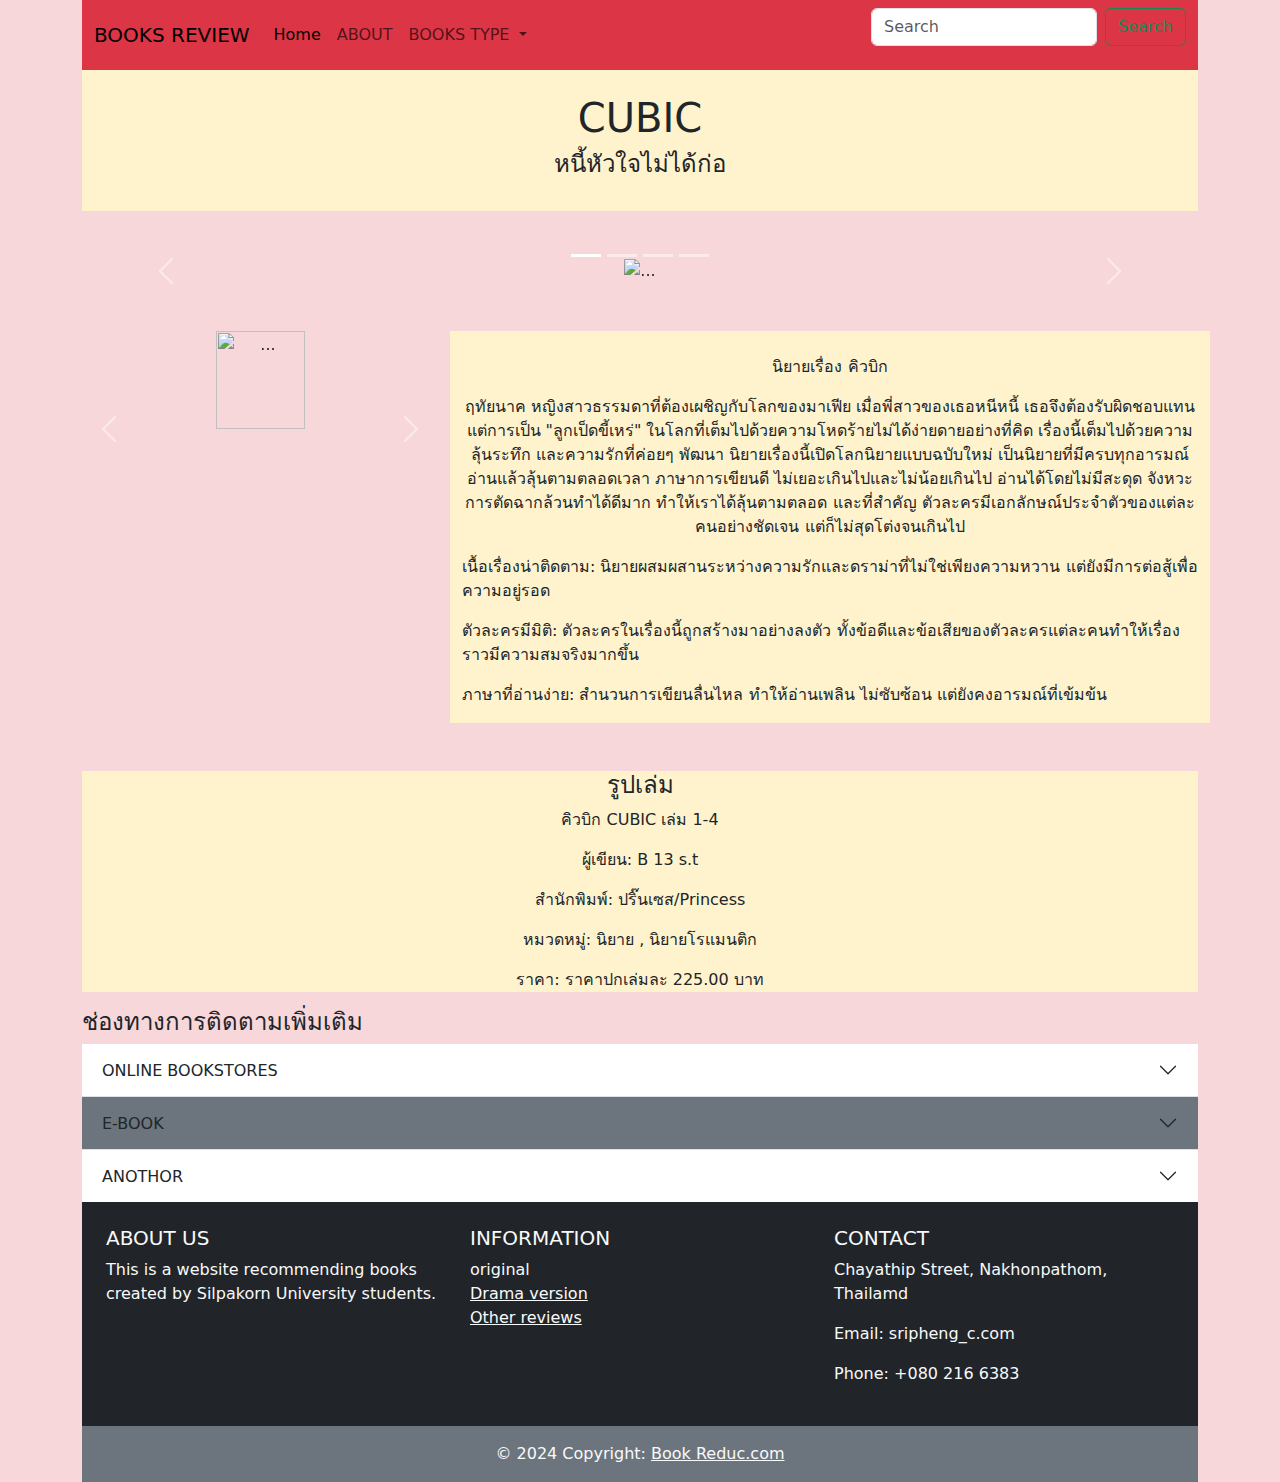
==== indek.html @ 511b7953 "level.1" ====
<doctype html>
  <html lang="en">
    <head class="sticky-top">
      <meta charset="utf-8">
      <meta name="viewport" content="width=device-width, initial-scale=1">
      <title>รีวิวนิยายคิวบิก - รีวิวหนังสือนิยายคิวบิกที่น่าสนใจ</title>
    <meta name="description" content="คิวบิก เป็นนิยายที่เขียนโดยนักเขียนคนไทยที่มีชื่อเสียง โดยเรื่องราวจะพาผู้อ่านไปพบกับการผจญภัยและอารมณ์ที่หลากหลายผ่านตัวละครที่น่าจดจำอย่าง ฤทัยนาค และ หลินหลานเซอร์ หนังสือนี้ถือเป็นหนังสือที่ไม่ควรพลาดสำหรับผู้ที่รักการอ่านนิยายแนวโรแมนติกและแฟนตาซี">
    <meta name="keywords" content="นิยายคิวบิก, ฟทัยนาค,หลินหลานเซอร์,รีวิวคิวบิก, หนังสือนิยายคิวบิก, ">
      <link rel="stylesheet" href="css/style.css">
      <link rel="preconnect" href="https://fonts.googleapis.com">
  <link rel="preconnect" href="https://fonts.gstatic.com" crossorigin>
  <link href="https://fonts.googleapis.com/css2?family=Sarabun:wght@100;600&display=swap" rel="stylesheet">
      <link href="https://cdn.jsdelivr.net/npm/bootstrap@5.3.3/dist/css/bootstrap.min.css" rel="stylesheet" integrity="sha384-QWTKZyjpPEjISv5WaRU9OFeRpok6YctnYmDr5pNlyT2bRjXh0JMhjY6hW+ALEwIH" crossorigin="anonymous">
    </head>
    <body class="bg-danger-subtle">
      <div class="container">
        <nav class="navbar navbar-expand-lg bg-danger  sticky-top">
          <div class="container-fluid">
            <a class="navbar-brand" href="#">BOOKS REVIEW</a>
            <button class="navbar-toggler" type="button" data-bs-toggle="collapse" data-bs-target="#navbarSupportedContent" aria-controls="navbarSupportedContent" aria-expanded="false" aria-label="Toggle navigation">
              <span class="navbar-toggler-icon"></span>
            </button>
            <div class="collapse navbar-collapse" id="navbarSupportedContent">
              <ul class="navbar-nav me-auto mb-2 mb-lg-0">
                <li class="nav-item">
                  <a class="nav-link active" aria-current="page" href="#">Home</a>
                </li>
                <li class="nav-item">
                  <a class="nav-link" href="#">ABOUT</a>
                </li>
                <li class="nav-item dropdown">
                  <a class="nav-link dropdown-toggle" href="#" role="button" data-bs-toggle="dropdown" aria-expanded="false">
                    BOOKS TYPE
                  </a>
                  <ul class="dropdown-menu">
                    <li><a class="dropdown-item" href="#">NOVEL</a></li>
                    <li><a class="dropdown-item" href="#">CARTOON</a></li>
                    <li><hr class="dropdown-divider"></li>
                    <li><a class="dropdown-item" href="#">FICTION</a></li>
                  </ul>
                </li>
                
              </ul>
              <form class="d-flex" role="search">
                <input class="form-control me-2" type="search" placeholder="Search" aria-label="Search">
                <button class="btn btn-outline-success" type="submit">Search</button>
              </form>
            </div>
          </div>
        </nav>
  
  
  
  
  
  
  
       <div class="text-center bg-warning-subtle zeee">
       <br>
        <h1>CUBIC</h1 >
        <h4 class="pasaa">หนี้หัวใจไม่ได้ก่อ</h4>
      <br>
      </div>
      <br>
      <div class="row zeee">
      <div class="text-center">
        <br> 
        <div class="text-center ">
  
          <div id="carouselExampleIndicators" class="carousel slide">
            <div class="carousel-indicators text-center">
              <button type="button" data-bs-target="#carouselExampleIndicators" data-bs-slide-to="0" class="active" aria-current="true" aria-label="Slide 1"></button>
              <button type="button" data-bs-target="#carouselExampleIndicators" data-bs-slide-to="1" aria-label="Slide 2"></button>
              <button type="button" data-bs-target="#carouselExampleIndicators" data-bs-slide-to="2" aria-label="Slide 3"></button>
              <button type="button" data-bs-target="#carouselExampleIndicators" data-bs-slide-to="3" aria-label="Slide 4"></button>
            </div>
            <div class="carousel-inner text-center" >
              <div class="text-center">
              <div class="carousel-item active">
                <img src="images/เล่มหนึ่ง.gif" class="w-100px" alt="...">
              </div>
              <div class="carousel-item">
                <img src="images/เล่มสอง.gif" class="w-100px" alt="...">
              </div>
              <div class="carousel-item">
                <img src="images/เล่มสาม.gif" class="w-100px" alt="...">
              </div>
              <div class="carousel-item">
                <img src="images/เล่มสี่.gif" class="w-100px" alt="...">
              </div>
            </div>
            </div>
            <button class="carousel-control-prev" type="button" data-bs-target="#carouselExampleIndicators" data-bs-slide="prev">
              <span class="carousel-control-prev-icon" aria-hidden="true"></span>
              <span class="visually-hidden">Previous</span>
            </button>
            <button class="carousel-control-next" type="button" data-bs-target="#carouselExampleIndicators" data-bs-slide="next">
              <span class="carousel-control-next-icon" aria-hidden="true"></span>
              <span class="visually-hidden">Next</span>
            </button>
          </div>
  
  
  
  
        </div>
        <div class="row  my-5">
          <div class="col-md-4 text-center">
            <div id="carouselExample" class="carousel slide">
              <div class="carousel-inner">
                <div class="carousel-item active">
                  <img src="images/กอดกัน.jpg" class="w-50" alt="...">
                </div>
                <div class="carousel-item">
                  <img src="images/ยืนถือปืนเต็มตัว.jpg" class="w-50" alt="...">
                </div>
                <div class="carousel-item">
                  <img src="images/ยืนถือปืนครึ่วตัว.jpg" class="w-50" alt="...">
                </div>
                <div class="carousel-item">
                  <img src="images/ชุดนักเรียน.jfif" class="w-50" alt="...">
                </div>
              </div>
              <button class="carousel-control-prev" type="button" data-bs-target="#carouselExample" data-bs-slide="prev">
                <span class="carousel-control-prev-icon" aria-hidden="true"></span>
                <span class="visually-hidden">Previous</span>
              </button>
              <button class="carousel-control-next" type="button" data-bs-target="#carouselExample" data-bs-slide="next">
                <span class="carousel-control-next-icon" aria-hidden="true"></span>
                <span class="visually-hidden">Next</span>
              </button>
            </div>
  
  
  
  
          </div>
          <div class="col-md-8  bg-warning-subtle">
            <br>
            <p class="pasaa text-center">นิยายเรื่อง คิวบิก</p>
            <p class="pasaa text-center">ฤทัยนาค หญิงสาวธรรมดาที่ต้องเผชิญกับโลกของมาเฟีย เมื่อพี่สาวของเธอหนีหนี้ เธอจึงต้องรับผิดชอบแทน แต่การเป็น "ลูกเป็ดขี้เหร่" ในโลกที่เต็มไปด้วยความโหดร้ายไม่ได้ง่ายดายอย่างที่คิด เรื่องนี้เต็มไปด้วยความลุ้นระทึก และความรักที่ค่อยๆ พัฒนา
              นิยายเรื่องนี้เปิดโลกนิยายแบบฉบับใหม่ เป็นนิยายที่มีครบทุกอารมณ์ อ่านแล้วลุ้นตามตลอดเวลา ภาษาการเขียนดี ไม่เยอะเกินไปและไม่น้อยเกินไป อ่านได้โดยไม่มีสะดุด จังหวะ การตัดฉากล้วนทำได้ดีมาก ทำให้เราได้ลุ้นตามตลอด และที่สำคัญ ตัวละครมีเอกลักษณ์ประจำตัวของแต่ละคนอย่างชัดเจน แต่ก็ไม่สุดโต่งจนเกินไป
            </p>
            <div align ="left">
            <p class="pasaa text-left">เนื้อเรื่องน่าติดตาม: นิยายผสมผสานระหว่างความรักและดราม่าที่ไม่ใช่เพียงความหวาน แต่ยังมีการต่อสู้เพื่อความอยู่รอด
          </p>
            </div>
            <div align ="left">
            <p class="pasaa text- left">ตัวละครมีมิติ: ตัวละครในเรื่องนี้ถูกสร้างมาอย่างลงตัว ทั้งข้อดีและข้อเสียของตัวละครแต่ละคนทำให้เรื่องราวมีความสมจริงมากขึ้น</p>
            </div>
            <div align ="left">  
            <p class="pasaa text-left">ภาษาที่อ่านง่าย: สำนวนการเขียนลื่นไหล ทำให้อ่านเพลิน ไม่ซับซ้อน แต่ยังคงอารมณ์ที่เข้มข้น</p>
            </div>
          </div>
         
       </div>
       <div class="container bg-warning-subtle">
       <h4 class="pasaa">รูปเล่ม</h4>
       <p class="pasaa">คิวบิก CUBIC เล่ม 1-4
       </p>
       <p class="pasaa"><p class="pasaa">ผู้เขียน: B 13 s.t
      </p>
      <p class="pasaa"><p class="pasaa">สำนักพิมพ์: ปริ๊นเซส/Princess
      </p>
      <p class="pasaa"><p class="pasaa">หมวดหมู่: นิยาย , นิยายโรแมนติก
      </p>
      <p class="pasaa"><p class="pasaa">ราคา: ราคาปกเล่มละ 225.00 บาท
      </p>
       </div>
      </div>
       <div class="bg-FULLand">
        <h4 class="pasaa">ช่องทางการติดตามเพิ่มเติม</h4>
        <div class="accordion accordion-flush" id="accordionFlushExample">
          <div class="accordion-item">
            <h2 class="accordion-header">
              <button class=" pasaa accordion-button collapsed" type="button" data-bs-toggle="collapse" data-bs-target="#flush-collapseOne" aria-expanded="false" aria-controls="flush-collapseOne">
                ONLINE BOOKSTORES
              </button>
            </h2>
            <div id="flush-collapseOne" class="accordion-collapse collapse" data-bs-parent="#accordionFlushExample">
              <div class=" pasaa accordion-body">สามารถสั่งซื้อหรือสั่งจองหนังสือนิยายเรื่องนี้ได้ที่
                <a href="https://www.naiin.com/product/detail/111674" >นายอินทร์</a><code></code>
                ,<a href="https://satapornbooks.com/product_inside/BOXSET-Cubic-%E0%B8%84%E0%B8%B4%E0%B8%A7%E0%B8%9A%E0%B8%B4%E0%B8%81-3040" >สถาพรบุ๊คส์</a><code></code>
                ,<a href="https://www.welovebook.com/B%2013%20S.t.html">welovebook</a><code></code>
                ..และช่องทางอื่นๆอีกมากมาย
              </div>
            </div>
          </div>
          <div class="accordion-item">
            <h2 class="accordion-header">
              <button class=" pasaa accordion-button collapsed bg-secondary" type="button" data-bs-toggle="collapse" data-bs-target="#flush-collapseTwo" aria-expanded="false" aria-controls="flush-collapseTwo">
                E-BOOK
              </button>
            </h2>
            <div id="flush-collapseTwo" class="accordion-collapse collapse" data-bs-parent="#accordionFlushExample">
              <div class=" pasaa accordion-body">สำหรับช่องทางการสั่งซื้อรูปแบบหนังสืออิเล็กทรอนิกส์สามารถสั่งซื้อได้ที่..<a href="https://www.mebmarket.com/index.php?action=series_detail&series_id=327&page_no=1" target="_blank" >meb</a><code></code></div>
            </div>
          </div>
          <div class="accordion-item">
            <h2 class="accordion-header">
              <button class=" pasaa accordion-button collapsed" type="button" data-bs-toggle="collapse" data-bs-target="#flush-collapseThree" aria-expanded="false" aria-controls="flush-collapseThree">
                ANOTHOR
              </button>
            </h2>
            <div id="flush-collapseThree" class="accordion-collapse collapse" data-bs-parent="#accordionFlushExample">
              <div class=" pasaa accordion-body">หนังสือนิยายเรื่องนี้ได้รับความนิยมเป็นอย่างมากจนได้มีการนำไปสร้างเป็นละครโทรทัศน์ เรื่อง คิวบิก และได้รับความนิยมอย่างสูงสุดสามารถรับชมได้ที่..<a href="https://ch3plus.com/drama/701" target="_blank">CH3 PLUS</a><code></code></div>
               
            </div>
            <div class="pasaa">
              <footer class="bg-dark text-light text-center text-lg-start">
                <!-- Container for the footer content -->
                <div class="container p-4">
                  <!-- Grid row -->
                  <div class="row">
                    <!-- Column 1: About section -->
                    <div class="col-lg-4 col-md-6 mb-4 mb-md-0">
                      <h5 class="text-uppercase">About Us</h5>
                      <p>
                        This is a website recommending books created by Silpakorn University students.
                      </p>
                    </div>
                    
                    <!-- Column 2: Links section -->
                    <div class="col-lg-4 col-md-6 mb-4 mb-md-0">
                      <h5 class="text-uppercase">information</h5>
                      <ul class="list-unstyled mb-0">
                        <li>
                          <a href="https://writer.dek-d.com/satancrow/writer/view.php?id" class="text-light"></a>original
                        </li>
                        <li>
                          <a href="https://ch3plus.com/drama/701" class="text-light">Drama version</a>
                        </li>
                        <li>
                          <a href="https://pantip.com/topic/31269178" class="text-light">Other reviews</a>
                        </li>
                    
                      </ul>
                    </div>
                    
                    <!-- Column 3: Contact information -->
                    <div class="col-lg-4 col-md-12 mb-4 mb-md-0">
                      <h5 class="text-uppercase">Contact</h5>
                      <ul class="list-unstyled">
                        <li>
                          <p class="text-light">Chayathip Street, Nakhonpathom, Thailamd</p>
                        </li>
                        <li>
                          <p class="text-light">Email: sripheng_c.com</p>
                        </li>
                        <li>
                          <p class="text-light">Phone: +080 216 6383</p>
                        </li>
                      </ul>
                    </div>
                  </div>
                  <!-- Grid row -->
                </div>
                <!-- Copyright section -->
                <div class="text-center p-3 bg-secondary">
                  © 2024 Copyright: 
                  <a class="text-light" href="#">Book Reduc.com</a>
                </div>
              </footer>
            </div>
          </div>
        </div>
  
       </div>
      </div>
    </div>
      
      
      
      
      
      
      
      
      
      
      
      
      
      
      
      
      
      
      <script src="https://cdn.jsdelivr.net/npm/bootstrap@5.3.3/dist/js/bootstrap.bundle.min.js" integrity="sha384-YvpcrYf0tY3lHB60NNkmXc5s9fDVZLESaAA55NDzOxhy9GkcIdslK1eN7N6jIeHz" crossorigin="anonymous"></script>
    </body>
  </html>
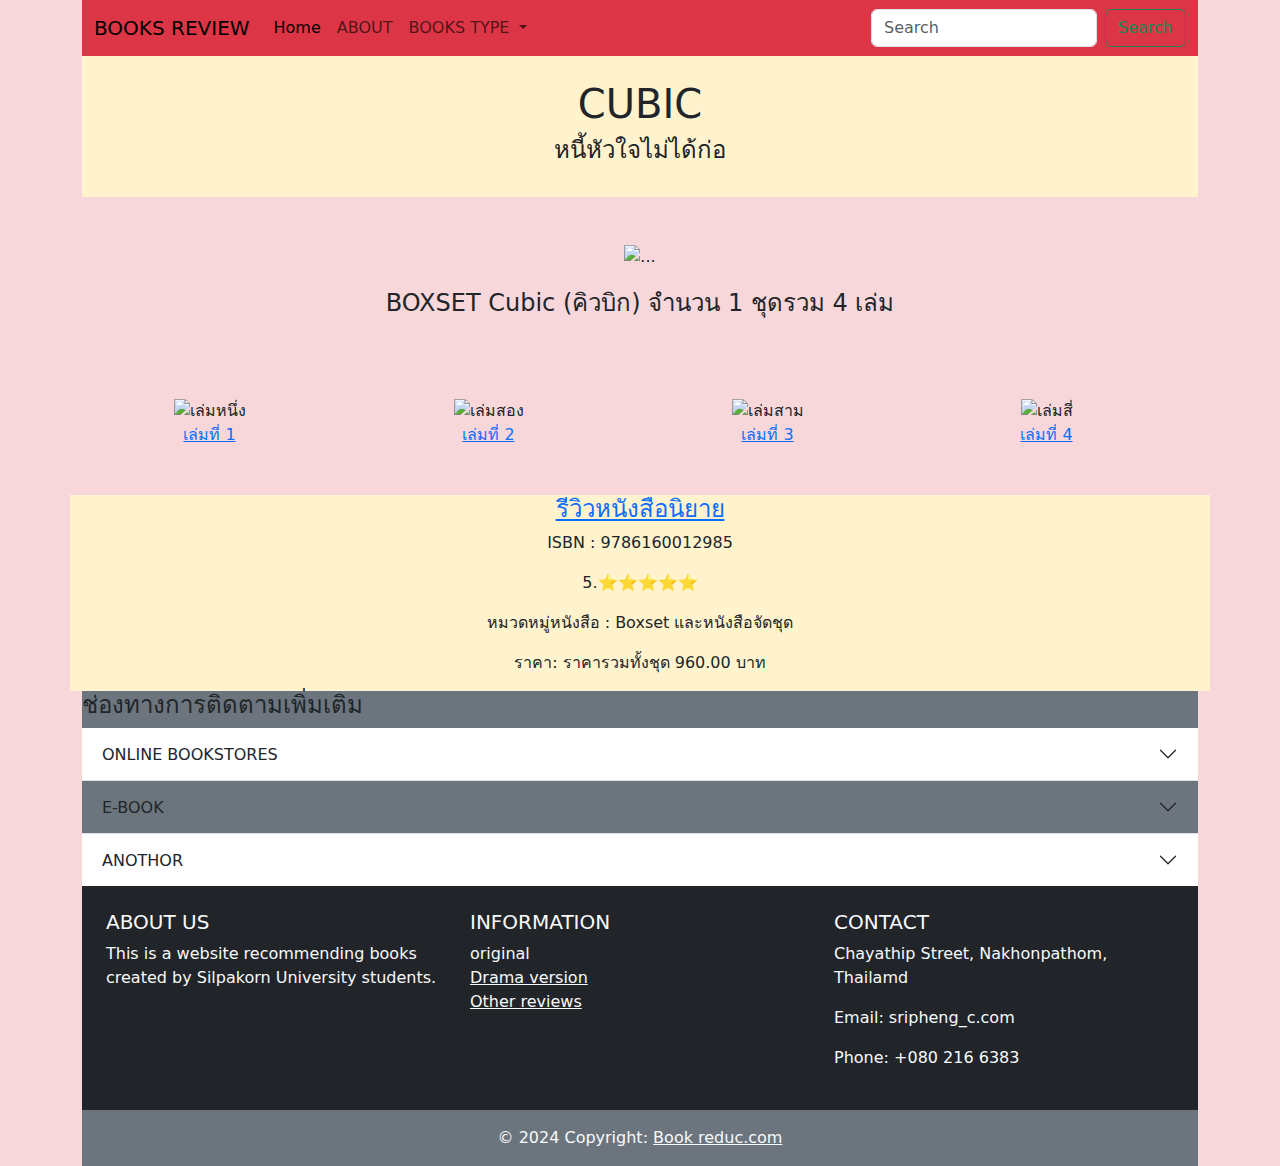
==== commit 243570ba: "level.9" ====
--- a/indek.html
+++ b/indek.html
@@ -1,305 +1,287 @@
-<doctype html>
-  <html lang="en">
-    <head class="sticky-top">
-      <meta charset="utf-8">
-      <meta name="viewport" content="width=device-width, initial-scale=1">
-      <title>รีวิวนิยายคิวบิก - รีวิวหนังสือนิยายคิวบิกที่น่าสนใจ</title>
+<!doctype html>
+<html lang="en">
+  <head class="sticky-top">
+    <meta charset="utf-8">
+    <meta name="viewport" content="width=device-width, initial-scale=1">
+    <title>รีวิวนิยายคิวบิก - รีวิวหนังสือนิยายคิวบิกที่น่าสนใจ</title>
     <meta name="description" content="คิวบิก เป็นนิยายที่เขียนโดยนักเขียนคนไทยที่มีชื่อเสียง โดยเรื่องราวจะพาผู้อ่านไปพบกับการผจญภัยและอารมณ์ที่หลากหลายผ่านตัวละครที่น่าจดจำอย่าง ฤทัยนาค และ หลินหลานเซอร์ หนังสือนี้ถือเป็นหนังสือที่ไม่ควรพลาดสำหรับผู้ที่รักการอ่านนิยายแนวโรแมนติกและแฟนตาซี">
     <meta name="keywords" content="นิยายคิวบิก, ฟทัยนาค,หลินหลานเซอร์,รีวิวคิวบิก, หนังสือนิยายคิวบิก, ">
-      <link rel="stylesheet" href="css/style.css">
-      <link rel="preconnect" href="https://fonts.googleapis.com">
-  <link rel="preconnect" href="https://fonts.gstatic.com" crossorigin>
-  <link href="https://fonts.googleapis.com/css2?family=Sarabun:wght@100;600&display=swap" rel="stylesheet">
-      <link href="https://cdn.jsdelivr.net/npm/bootstrap@5.3.3/dist/css/bootstrap.min.css" rel="stylesheet" integrity="sha384-QWTKZyjpPEjISv5WaRU9OFeRpok6YctnYmDr5pNlyT2bRjXh0JMhjY6hW+ALEwIH" crossorigin="anonymous">
-    </head>
-    <body class="bg-danger-subtle">
-      <div class="container">
-        <nav class="navbar navbar-expand-lg bg-danger  sticky-top">
-          <div class="container-fluid">
-            <a class="navbar-brand" href="#">BOOKS REVIEW</a>
-            <button class="navbar-toggler" type="button" data-bs-toggle="collapse" data-bs-target="#navbarSupportedContent" aria-controls="navbarSupportedContent" aria-expanded="false" aria-label="Toggle navigation">
-              <span class="navbar-toggler-icon"></span>
+
+
+
+    <link rel="stylesheet" href="css/style.css">
+    <link rel="preconnect" href="https://fonts.googleapis.com">
+<link rel="preconnect" href="https://fonts.gstatic.com" crossorigin>
+<link href="https://fonts.googleapis.com/css2?family=Sarabun:wght@100;600&display=swap" rel="stylesheet">
+    <link href="https://cdn.jsdelivr.net/npm/bootstrap@5.3.3/dist/css/bootstrap.min.css" rel="stylesheet" integrity="sha384-QWTKZyjpPEjISv5WaRU9OFeRpok6YctnYmDr5pNlyT2bRjXh0JMhjY6hW+ALEwIH" crossorigin="anonymous">
+  </head>
+  <body class="bg-danger-subtle">
+    <div class="container">
+      <nav class="navbar navbar-expand-lg bg-danger  sticky-top">
+        <div class="container-fluid">
+          <a class="navbar-brand" href="#">BOOKS REVIEW</a>
+          <button class="navbar-toggler" type="button" data-bs-toggle="collapse" data-bs-target="#navbarSupportedContent" aria-controls="navbarSupportedContent" aria-expanded="false" aria-label="Toggle navigation">
+            <span class="navbar-toggler-icon"></span>
+          </button>
+          <div class="collapse navbar-collapse" id="navbarSupportedContent">
+            <ul class="navbar-nav me-auto mb-2 mb-lg-0">
+              <li class="nav-item">
+                <a class="nav-link active" aria-current="page" href="#">Home</a>
+              </li>
+              <li class="nav-item">
+                <a class="nav-link" href="#">ABOUT</a>
+              </li>
+              <li class="nav-item dropdown">
+                <a class="nav-link dropdown-toggle" href="#" role="button" data-bs-toggle="dropdown" aria-expanded="false">
+                  BOOKS TYPE
+                </a>
+                <ul class="dropdown-menu">
+                  <li><a class="dropdown-item" href="#">NOVEL</a></li>
+                  <li><a class="dropdown-item" href="#">CARTOON</a></li>
+                  <li><hr class="dropdown-divider"></li>
+                  <li><a class="dropdown-item" href="#">FICTION</a></li>
+                </ul>
+              </li>
+              
+            </ul>
+            <form class="d-flex" role="search">
+              <input class="form-control me-2" type="search" placeholder="Search" aria-label="Search">
+              <button class="btn btn-outline-success" type="submit">Search</button>
+            </form>
+          </div>
+        </div>
+      </nav>
+
+
+
+
+
+
+
+     <div class="text-center bg-warning-subtle zeee">
+     <br>
+      <h1>CUBIC</h1 >
+      <h4 class="pasaa">หนี้หัวใจไม่ได้ก่อ</h4>
+    <br>
+    </div>
+    <br>
+    <div class="row zeee">
+    <div class="text-center">
+      <br> 
+      
+
+      
+            <div class="text-center">
+           
+              <img src="images/ปกรวมเดี่ยว.jfif" class="w-100px" alt="...">
+           
+        
+           
+          </div>
+          
+          
+        
+
+
+
+
+      </div>
+      
+      <h4 class="pasaa text-center" style="margin-top:20px;">BOXSET Cubic (คิวบิก) จำนวน 1 ชุดรวม 4 เล่ม</h4> 
+      <div class="row g-4 my-5"> <!-- เพิ่ม g-4 สำหรับ gutter -->
+<br>
+        <div class="col-md-3 text-center">
+          <img src="images/เล่มหนึ่ง.gif" class="img-fluid" alt="เล่มหนึ่ง">
+          <figcaption class="pasaa"><a href="indax.html">เล่มที่ 1</a></figcaption>
+        </figure>
+        </div>
+        <div class="col-md-3 text-center">
+          <img src="images/เล่มสอง.gif" class="img-fluid" alt="เล่มสอง">
+          <figcaption class="pasaa"><a href="indax.html">เล่มที่ 2</a></figcaption>
+        </figure>
+        </div>   
+        <div class="col-md-3 text-center">
+          <img src="images/เล่มสาม.gif" class="img-fluid" alt="เล่มสาม">
+          <figcaption class="pasaa"><a href="indax.html">เล่มที่ 3</a></figcaption>
+        </figure>
+        </div>
+        <div class="col-md-3 text-center">
+          <img src="images/เล่มสี่.gif" class="img-fluid" alt="เล่มสี่">
+          <figcaption class="pasaa"><a href="indax.html">เล่มที่ 4</a></figcaption>
+        </figure>
+        </div>
+      </div>
+      
+     <div class="container bg-warning-subtle text-center">
+     <h4 class="pasaa"><a href="indax.html">รีวิวหนังสือนิยาย</a></h4>
+     <p class="pasaa">ISBN : 9786160012985
+     </p>
+     <p class="pasaa"><p class="pasaa">
+    </p>
+    <p class="pasaa"><p class="pasaa">5.⭐⭐⭐⭐⭐
+    </p>
+    <p class="pasaa"><p class="pasaa">หมวดหมู่หนังสือ : Boxset และหนังสือจัดชุด
+    </p>
+    <p class="pasaa"><p class="pasaa">ราคา: ราคารวมทั้งชุด 960.00 บาท
+    </p>
+     </div>
+    </div>
+    <div class="bg-secondary" style="width: 100%; " >
+      <h4 class="pasaa">ช่องทางการติดตามเพิ่มเติม</h4>
+      <div class="accordion accordion-flush" id="accordionFlushExample">
+        <div class="accordion-item">
+          <h2 class="accordion-header">
+            <button class=" pasaa accordion-button collapsed" type="button" data-bs-toggle="collapse" data-bs-target="#flush-collapseOne" aria-expanded="false" aria-controls="flush-collapseOne">
+              ONLINE BOOKSTORES
             </button>
-            <div class="collapse navbar-collapse" id="navbarSupportedContent">
-              <ul class="navbar-nav me-auto mb-2 mb-lg-0">
-                <li class="nav-item">
-                  <a class="nav-link active" aria-current="page" href="#">Home</a>
-                </li>
-                <li class="nav-item">
-                  <a class="nav-link" href="#">ABOUT</a>
-                </li>
-                <li class="nav-item dropdown">
-                  <a class="nav-link dropdown-toggle" href="#" role="button" data-bs-toggle="dropdown" aria-expanded="false">
-                    BOOKS TYPE
-                  </a>
-                  <ul class="dropdown-menu">
-                    <li><a class="dropdown-item" href="#">NOVEL</a></li>
-                    <li><a class="dropdown-item" href="#">CARTOON</a></li>
-                    <li><hr class="dropdown-divider"></li>
-                    <li><a class="dropdown-item" href="#">FICTION</a></li>
+          </h2>
+          <div id="flush-collapseOne" class="accordion-collapse collapse" data-bs-parent="#accordionFlushExample">
+            <div class=" pasaa accordion-body">สามารถสั่งซื้อหรือสั่งจองหนังสือนิยายเรื่องนี้ได้ที่
+              <a href="https://www.naiin.com/product/detail/111674" >นายอินทร์</a><code></code>
+              ,<a href="https://satapornbooks.com/product_inside/BOXSET-Cubic-%E0%B8%84%E0%B8%B4%E0%B8%A7%E0%B8%9A%E0%B8%B4%E0%B8%81-3040" >สถาพรบุ๊คส์</a><code></code>
+              ,<a href="https://www.welovebook.com/B%2013%20S.t.html">welovebook</a><code></code>
+              ..และช่องทางอื่นๆอีกมากมาย
+            </div>
+          </div>
+        </div>
+        <div class="accordion-item">
+          <h2 class="accordion-header">
+            <button class=" pasaa accordion-button collapsed bg-secondary" type="button" data-bs-toggle="collapse" data-bs-target="#flush-collapseTwo" aria-expanded="false" aria-controls="flush-collapseTwo">
+              E-BOOK
+            </button>
+          </h2>
+          <div id="flush-collapseTwo" class="accordion-collapse collapse" data-bs-parent="#accordionFlushExample">
+            <div class=" pasaa accordion-body">สำหรับช่องทางการสั่งซื้อรูปแบบหนังสืออิเล็กทรอนิกส์สามารถสั่งซื้อได้ที่..<a href="https://www.mebmarket.com/index.php?action=series_detail&series_id=327&page_no=1" target="_blank" >meb</a><code></code></div>
+          </div>
+        </div>
+        <div class="accordion-item">
+          <h2 class="accordion-header">
+            <button class=" pasaa accordion-button collapsed" type="button" data-bs-toggle="collapse" data-bs-target="#flush-collapseThree" aria-expanded="false" aria-controls="flush-collapseThree">
+              ANOTHOR
+            </button>
+          </h2>
+          <div id="flush-collapseThree" class="accordion-collapse collapse" data-bs-parent="#accordionFlushExample">
+            <div class=" pasaa accordion-body">หนังสือนิยายเรื่องนี้ได้รับความนิยมเป็นอย่างมากจนได้มีการนำไปสร้างเป็นละครโทรทัศน์ เรื่อง คิวบิก และได้รับความนิยมอย่างสูงสุดสามารถรับชมได้ที่..<a href="https://ch3plus.com/drama/701" target="_blank">CH3 PLUS</a><code></code></div>
+             
+          </div>
+          <div class="pasaa">
+          <footer class="bg-dark text-light text-center text-lg-start">
+            <!-- Container for the footer content -->
+            <div class="container p-4">
+              <!-- Grid row -->
+              <div class="row">
+                <!-- Column 1: About section -->
+                <div class="col-lg-4 col-md-6 mb-4 mb-md-0">
+                  <h5 class="text-uppercase">About Us</h5>
+                  <p>
+                    This is a website recommending books created by Silpakorn University students.
+                  </p>
+                </div>
+                
+                <!-- Column 2: Links section -->
+                <div class="col-lg-4 col-md-6 mb-4 mb-md-0">
+                  <h5 class="text-uppercase">information</h5>
+                  <ul class="list-unstyled mb-0">
+                    <li>
+                      <a href="https://writer.dek-d.com/satancrow/writer/view.php?id" class="text-light"></a>original
+                    </li>
+                    <li>
+                      <a href="https://ch3plus.com/drama/701" class="text-light">Drama version</a>
+                    </li>
+                    <li>
+                      <a href="https://pantip.com/topic/31269178" class="text-light">Other reviews</a>
+                    </li>
+                
                   </ul>
-                </li>
+                </div>
                 
-              </ul>
-              <form class="d-flex" role="search">
-                <input class="form-control me-2" type="search" placeholder="Search" aria-label="Search">
-                <button class="btn btn-outline-success" type="submit">Search</button>
-              </form>
-            </div>
-          </div>
-        </nav>
-  
-  
-  
-  
-  
-  
-  
-       <div class="text-center bg-warning-subtle zeee">
-       <br>
-        <h1>CUBIC</h1 >
-        <h4 class="pasaa">หนี้หัวใจไม่ได้ก่อ</h4>
-      <br>
-      </div>
-      <br>
-      <div class="row zeee">
-      <div class="text-center">
-        <br> 
-        <div class="text-center ">
-  
-          <div id="carouselExampleIndicators" class="carousel slide">
-            <div class="carousel-indicators text-center">
-              <button type="button" data-bs-target="#carouselExampleIndicators" data-bs-slide-to="0" class="active" aria-current="true" aria-label="Slide 1"></button>
-              <button type="button" data-bs-target="#carouselExampleIndicators" data-bs-slide-to="1" aria-label="Slide 2"></button>
-              <button type="button" data-bs-target="#carouselExampleIndicators" data-bs-slide-to="2" aria-label="Slide 3"></button>
-              <button type="button" data-bs-target="#carouselExampleIndicators" data-bs-slide-to="3" aria-label="Slide 4"></button>
-            </div>
-            <div class="carousel-inner text-center" >
-              <div class="text-center">
-              <div class="carousel-item active">
-                <img src="images/เล่มหนึ่ง.gif" class="w-100px" alt="...">
-              </div>
-              <div class="carousel-item">
-                <img src="images/เล่มสอง.gif" class="w-100px" alt="...">
-              </div>
-              <div class="carousel-item">
-                <img src="images/เล่มสาม.gif" class="w-100px" alt="...">
-              </div>
-              <div class="carousel-item">
-                <img src="images/เล่มสี่.gif" class="w-100px" alt="...">
-              </div>
-            </div>
-            </div>
-            <button class="carousel-control-prev" type="button" data-bs-target="#carouselExampleIndicators" data-bs-slide="prev">
-              <span class="carousel-control-prev-icon" aria-hidden="true"></span>
-              <span class="visually-hidden">Previous</span>
-            </button>
-            <button class="carousel-control-next" type="button" data-bs-target="#carouselExampleIndicators" data-bs-slide="next">
-              <span class="carousel-control-next-icon" aria-hidden="true"></span>
-              <span class="visually-hidden">Next</span>
-            </button>
-          </div>
-  
-  
-  
-  
-        </div>
-        <div class="row  my-5">
-          <div class="col-md-4 text-center">
-            <div id="carouselExample" class="carousel slide">
-              <div class="carousel-inner">
-                <div class="carousel-item active">
-                  <img src="images/กอดกัน.jpg" class="w-50" alt="...">
-                </div>
-                <div class="carousel-item">
-                  <img src="images/ยืนถือปืนเต็มตัว.jpg" class="w-50" alt="...">
-                </div>
-                <div class="carousel-item">
-                  <img src="images/ยืนถือปืนครึ่วตัว.jpg" class="w-50" alt="...">
-                </div>
-                <div class="carousel-item">
-                  <img src="images/ชุดนักเรียน.jfif" class="w-50" alt="...">
+                <!-- Column 3: Contact information -->
+                <div class="col-lg-4 col-md-12 mb-4 mb-md-0">
+                  <h5 class="text-uppercase">Contact</h5>
+                  <ul class="list-unstyled">
+                    <li>
+                      <p class="text-light">Chayathip Street, Nakhonpathom, Thailamd</p>
+                    </li>
+                    <li>
+                      <p class="text-light">Email: sripheng_c.com</p>
+                    </li>
+                    <li>
+                      <p class="text-light">Phone: +080 216 6383</p>
+                    </li>
+                  </ul>
                 </div>
               </div>
-              <button class="carousel-control-prev" type="button" data-bs-target="#carouselExample" data-bs-slide="prev">
-                <span class="carousel-control-prev-icon" aria-hidden="true"></span>
-                <span class="visually-hidden">Previous</span>
-              </button>
-              <button class="carousel-control-next" type="button" data-bs-target="#carouselExample" data-bs-slide="next">
-                <span class="carousel-control-next-icon" aria-hidden="true"></span>
-                <span class="visually-hidden">Next</span>
-              </button>
+              <!-- Grid row -->
             </div>
-  
-  
-  
-  
-          </div>
-          <div class="col-md-8  bg-warning-subtle">
-            <br>
-            <p class="pasaa text-center">นิยายเรื่อง คิวบิก</p>
-            <p class="pasaa text-center">ฤทัยนาค หญิงสาวธรรมดาที่ต้องเผชิญกับโลกของมาเฟีย เมื่อพี่สาวของเธอหนีหนี้ เธอจึงต้องรับผิดชอบแทน แต่การเป็น "ลูกเป็ดขี้เหร่" ในโลกที่เต็มไปด้วยความโหดร้ายไม่ได้ง่ายดายอย่างที่คิด เรื่องนี้เต็มไปด้วยความลุ้นระทึก และความรักที่ค่อยๆ พัฒนา
-              นิยายเรื่องนี้เปิดโลกนิยายแบบฉบับใหม่ เป็นนิยายที่มีครบทุกอารมณ์ อ่านแล้วลุ้นตามตลอดเวลา ภาษาการเขียนดี ไม่เยอะเกินไปและไม่น้อยเกินไป อ่านได้โดยไม่มีสะดุด จังหวะ การตัดฉากล้วนทำได้ดีมาก ทำให้เราได้ลุ้นตามตลอด และที่สำคัญ ตัวละครมีเอกลักษณ์ประจำตัวของแต่ละคนอย่างชัดเจน แต่ก็ไม่สุดโต่งจนเกินไป
-            </p>
-            <div align ="left">
-            <p class="pasaa text-left">เนื้อเรื่องน่าติดตาม: นิยายผสมผสานระหว่างความรักและดราม่าที่ไม่ใช่เพียงความหวาน แต่ยังมีการต่อสู้เพื่อความอยู่รอด
-          </p>
+            <!-- Copyright section -->
+            <div class="text-center p-3 bg-secondary">
+              © 2024 Copyright: 
+              <a class="text-light" href="#">Book reduc.com</a>
             </div>
-            <div align ="left">
-            <p class="pasaa text- left">ตัวละครมีมิติ: ตัวละครในเรื่องนี้ถูกสร้างมาอย่างลงตัว ทั้งข้อดีและข้อเสียของตัวละครแต่ละคนทำให้เรื่องราวมีความสมจริงมากขึ้น</p>
-            </div>
-            <div align ="left">  
-            <p class="pasaa text-left">ภาษาที่อ่านง่าย: สำนวนการเขียนลื่นไหล ทำให้อ่านเพลิน ไม่ซับซ้อน แต่ยังคงอารมณ์ที่เข้มข้น</p>
-            </div>
-          </div>
-         
-       </div>
-       <div class="container bg-warning-subtle">
-       <h4 class="pasaa">รูปเล่ม</h4>
-       <p class="pasaa">คิวบิก CUBIC เล่ม 1-4
-       </p>
-       <p class="pasaa"><p class="pasaa">ผู้เขียน: B 13 s.t
-      </p>
-      <p class="pasaa"><p class="pasaa">สำนักพิมพ์: ปริ๊นเซส/Princess
-      </p>
-      <p class="pasaa"><p class="pasaa">หมวดหมู่: นิยาย , นิยายโรแมนติก
-      </p>
-      <p class="pasaa"><p class="pasaa">ราคา: ราคาปกเล่มละ 225.00 บาท
-      </p>
-       </div>
+          </footer>
+        </div>
+
+
+
+
+
+        </div>
       </div>
-       <div class="bg-FULLand">
-        <h4 class="pasaa">ช่องทางการติดตามเพิ่มเติม</h4>
-        <div class="accordion accordion-flush" id="accordionFlushExample">
-          <div class="accordion-item">
-            <h2 class="accordion-header">
-              <button class=" pasaa accordion-button collapsed" type="button" data-bs-toggle="collapse" data-bs-target="#flush-collapseOne" aria-expanded="false" aria-controls="flush-collapseOne">
-                ONLINE BOOKSTORES
-              </button>
-            </h2>
-            <div id="flush-collapseOne" class="accordion-collapse collapse" data-bs-parent="#accordionFlushExample">
-              <div class=" pasaa accordion-body">สามารถสั่งซื้อหรือสั่งจองหนังสือนิยายเรื่องนี้ได้ที่
-                <a href="https://www.naiin.com/product/detail/111674" >นายอินทร์</a><code></code>
-                ,<a href="https://satapornbooks.com/product_inside/BOXSET-Cubic-%E0%B8%84%E0%B8%B4%E0%B8%A7%E0%B8%9A%E0%B8%B4%E0%B8%81-3040" >สถาพรบุ๊คส์</a><code></code>
-                ,<a href="https://www.welovebook.com/B%2013%20S.t.html">welovebook</a><code></code>
-                ..และช่องทางอื่นๆอีกมากมาย
-              </div>
-            </div>
-          </div>
-          <div class="accordion-item">
-            <h2 class="accordion-header">
-              <button class=" pasaa accordion-button collapsed bg-secondary" type="button" data-bs-toggle="collapse" data-bs-target="#flush-collapseTwo" aria-expanded="false" aria-controls="flush-collapseTwo">
-                E-BOOK
-              </button>
-            </h2>
-            <div id="flush-collapseTwo" class="accordion-collapse collapse" data-bs-parent="#accordionFlushExample">
-              <div class=" pasaa accordion-body">สำหรับช่องทางการสั่งซื้อรูปแบบหนังสืออิเล็กทรอนิกส์สามารถสั่งซื้อได้ที่..<a href="https://www.mebmarket.com/index.php?action=series_detail&series_id=327&page_no=1" target="_blank" >meb</a><code></code></div>
-            </div>
-          </div>
-          <div class="accordion-item">
-            <h2 class="accordion-header">
-              <button class=" pasaa accordion-button collapsed" type="button" data-bs-toggle="collapse" data-bs-target="#flush-collapseThree" aria-expanded="false" aria-controls="flush-collapseThree">
-                ANOTHOR
-              </button>
-            </h2>
-            <div id="flush-collapseThree" class="accordion-collapse collapse" data-bs-parent="#accordionFlushExample">
-              <div class=" pasaa accordion-body">หนังสือนิยายเรื่องนี้ได้รับความนิยมเป็นอย่างมากจนได้มีการนำไปสร้างเป็นละครโทรทัศน์ เรื่อง คิวบิก และได้รับความนิยมอย่างสูงสุดสามารถรับชมได้ที่..<a href="https://ch3plus.com/drama/701" target="_blank">CH3 PLUS</a><code></code></div>
-               
-            </div>
-            <div class="pasaa">
-              <footer class="bg-dark text-light text-center text-lg-start">
-                <!-- Container for the footer content -->
-                <div class="container p-4">
-                  <!-- Grid row -->
-                  <div class="row">
-                    <!-- Column 1: About section -->
-                    <div class="col-lg-4 col-md-6 mb-4 mb-md-0">
-                      <h5 class="text-uppercase">About Us</h5>
-                      <p>
-                        This is a website recommending books created by Silpakorn University students.
-                      </p>
-                    </div>
-                    
-                    <!-- Column 2: Links section -->
-                    <div class="col-lg-4 col-md-6 mb-4 mb-md-0">
-                      <h5 class="text-uppercase">information</h5>
-                      <ul class="list-unstyled mb-0">
-                        <li>
-                          <a href="https://writer.dek-d.com/satancrow/writer/view.php?id" class="text-light"></a>original
-                        </li>
-                        <li>
-                          <a href="https://ch3plus.com/drama/701" class="text-light">Drama version</a>
-                        </li>
-                        <li>
-                          <a href="https://pantip.com/topic/31269178" class="text-light">Other reviews</a>
-                        </li>
-                    
-                      </ul>
-                    </div>
-                    
-                    <!-- Column 3: Contact information -->
-                    <div class="col-lg-4 col-md-12 mb-4 mb-md-0">
-                      <h5 class="text-uppercase">Contact</h5>
-                      <ul class="list-unstyled">
-                        <li>
-                          <p class="text-light">Chayathip Street, Nakhonpathom, Thailamd</p>
-                        </li>
-                        <li>
-                          <p class="text-light">Email: sripheng_c.com</p>
-                        </li>
-                        <li>
-                          <p class="text-light">Phone: +080 216 6383</p>
-                        </li>
-                      </ul>
-                    </div>
-                  </div>
-                  <!-- Grid row -->
-                </div>
-                <!-- Copyright section -->
-                <div class="text-center p-3 bg-secondary">
-                  © 2024 Copyright: 
-                  <a class="text-light" href="#">Book Reduc.com</a>
-                </div>
-              </footer>
-            </div>
-          </div>
-        </div>
-  
-       </div>
-      </div>
+
+     </div>
     </div>
-      
-      
-      
-      
-      
-      
-      
-      
-      
-      
-      
-      
-      
-      
-      
-      
-      
-      
-      <script src="https://cdn.jsdelivr.net/npm/bootstrap@5.3.3/dist/js/bootstrap.bundle.min.js" integrity="sha384-YvpcrYf0tY3lHB60NNkmXc5s9fDVZLESaAA55NDzOxhy9GkcIdslK1eN7N6jIeHz" crossorigin="anonymous"></script>
-    </body>
-  </html>
-    
-    
-    
-    
-    
-    
-    
-    
-    
-    
-    
-    
-    
-    
+  </div>
+    
+    
+    
+    
+    
+    
+    
+    
+    
+    
+    
+    
+    
+    
+    
+    
+    
+    
+    <script src="https://cdn.jsdelivr.net/npm/bootstrap@5.3.3/dist/js/bootstrap.bundle.min.js" integrity="sha384-YvpcrYf0tY3lHB60NNkmXc5s9fDVZLESaAA55NDzOxhy9GkcIdslK1eN7N6jIeHz" crossorigin="anonymous"></script>
+  </body>
+</html>
+    
+    
+    
+    
+    
+    
+    
+    
+    
+    
+    
+    
+    
+    
+    
+    
+    <script src="https://cdn.jsdelivr.net/npm/bootstrap@5.3.3/dist/js/bootstrap.bundle.min.js" integrity="sha384-YvpcrYf0tY3lHB60NNkmXc5s9fDVZLESaAA55NDzOxhy9GkcIdslK1eN7N6jIeHz" crossorigin="anonymous"></script>
+  </body>
+</html>
+    
+    
+    
+    
+    
+    
+    
+    
+    
+    
+    
+    
+    
+    
